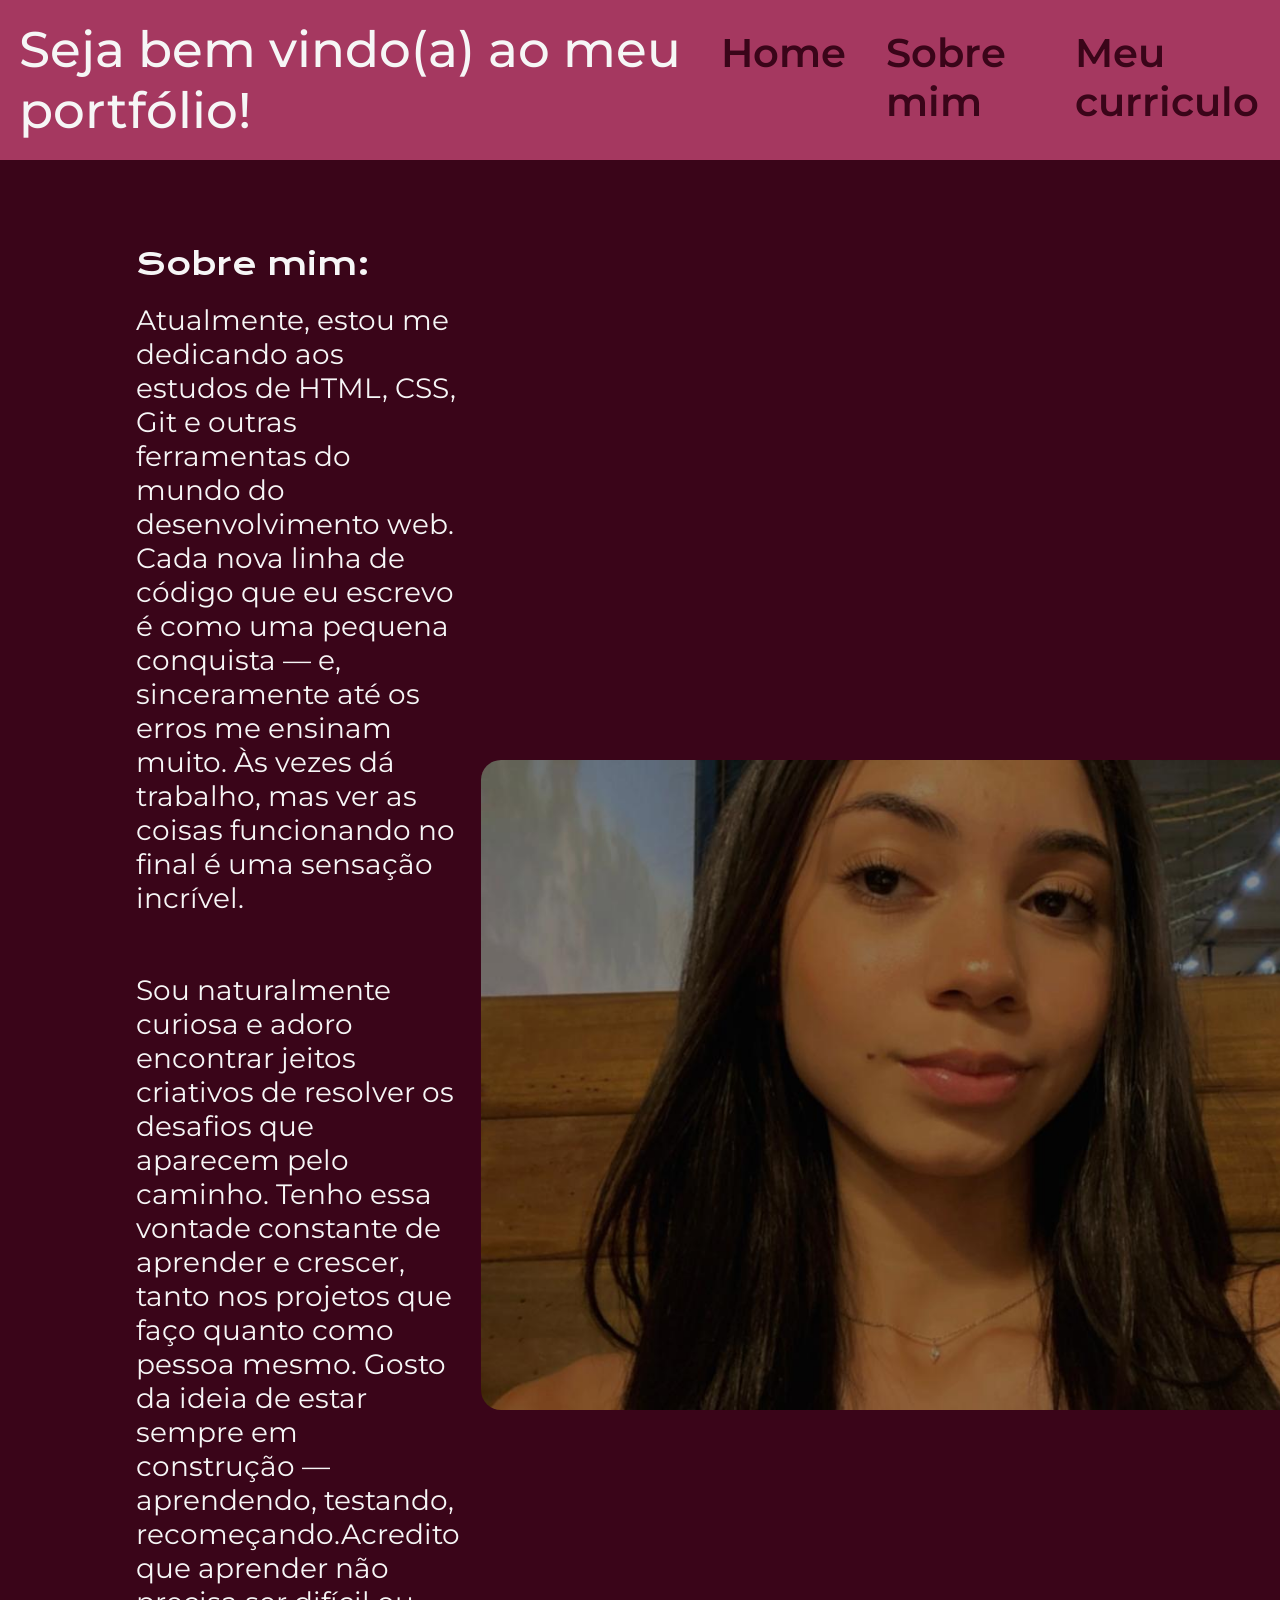
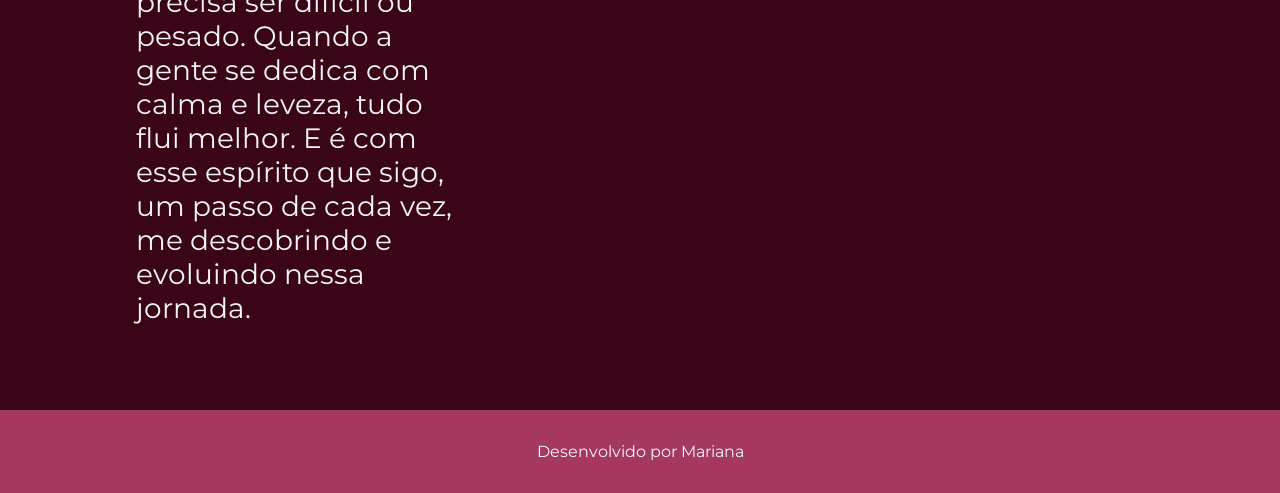
==== about.html @ 823addb2 "feat: Criando a pagina Sobre mim" ====
<!DOCTYPE html>
<html lang="en">
<head>
    <meta charset="UTF-8">
    <meta name="viewport" content="width=device-width, initial-scale=1.0">
    <title>Portifolio da Mariana</title>
    <link rel="stylesheet" href="./styles/style.css">
</head>
<body>
    <header class="cabecalho">
         <h1 class="cabecalho__titulo">Seja bem vindo(a) ao meu portfólio!</h1> 
        <nav class="cabecalho__menu"> 
            <a class="cabecalho__menu__links" href="index.html">Home</a>
            <a class="cabecalho__menu__links" href="about.html">Sobre mim</a>
            <a class="cabecalho__menu__links" href="">Meu curriculo</a>
        </nav> 
    </header> 

    <main class="apresentacao">
        <section class="apresentacao__conteudo">
        <h1 class="apresentacao__conteudo__subtitulo">Sobre mim:</h1>
        <p class="apresentaca__conteudo__texto"> Atualmente, estou me dedicando aos estudos de HTML, CSS, Git e outras ferramentas do mundo do desenvolvimento web. Cada nova linha de código que eu escrevo é como uma
        pequena conquista — e, sinceramente
        até os erros me ensinam muito. Às vezes dá trabalho, mas ver as coisas funcionando no final é uma sensação incrível.</p>
        <br>
        <p class="apresentaca__conteudo__texto">Sou naturalmente curiosa e adoro encontrar jeitos criativos de resolver os desafios que aparecem pelo caminho. Tenho essa vontade constante de aprender e crescer, tanto nos projetos que faço quanto como pessoa mesmo. Gosto da ideia de estar sempre em construção — aprendendo, testando, recomeçando.Acredito que aprender não precisa ser difícil ou pesado. Quando a gente se dedica com calma e leveza, tudo flui melhor. E é com esse espírito que sigo, um passo de cada vez, me descobrindo e evoluindo nessa jornada.</p>
        </section>
        <img class="imagem" src="./img/MinhaFoto.jpg" alt="Minha foto para o portfólio"> 
    </main>
    
    <footer class="rodape">
        <p>Desenvolvido por Mariana</p>
    </footer>
</body>
</html>
---- styles/style.css ----
@import url('https://fonts.googleapis.com/css2?family=Bungee&family=Fleur+De+Leah&family=Krona+One&family=Montserrat:ital,wght@0,100..900;1,100..900&display=swap');

:root{
    --background-color: #3A0519;
    --font-color: #f6f6f6;
    --accent-color: #A53860;
    --button-color:  #EF88AD;
    --hover-color: #b8435c;
    --hover-header: #4c0920;

    --font-primaria: "Montserrat", sans-serif;
    --font-secundaria: "Krona One", sans-serif;
}

* {
    padding: 0;
    margin: 0;
}

body {
    background-color: var(--background-color);
    color: var(--font-color);
    box-sizing: border-box;
}

.cabecalho {
    display: flex;
    justify-content: space-between;
    align-items: baseline;
    gap: 20px;
    background-color: var(--accent-color);
    padding: 1.5%;
}

.cabecalho__titulo {
    font-size: 50px;
    font-family: var(--font-primaria);
    font-optical-sizing: auto;
    font-weight: 500;
    font-style: normal;
}

.cabecalho__menu {
    display: flex;
    gap: 40px;
}

.cabecalho__menu__links {
    color: var(--background-color);
    text-decoration: none;
    font-size: 40px;
    font-family: var(--font-primaria);
    font-optical-sizing: auto;
    font-weight: 600;
    font-style: normal;
}

.cabecalho__menu__links:hover {
    color: var(--hover-header);
}


.apresentacao__conteudo__subtitulo {
    display: flex;
    gap: 60px;
    font-size: 30px;
    font-family: var(--font-secundaria);
    font-weight: 400;
    font-style: normal;
}

.apresentacao {
    padding: 5% 9%;
    display: flex;
    align-items: center; /*Posiciona os elementos no centro da tela*/
    justify-content: space-between; /* Posiciona os elemento com espaçamento igual entre eles*/
}

.apresentacao__conteudo {
    margin: 2%;
    display: flex;
    flex-direction: column;    /*Muda o fluxo da tela para vertical. */
    gap: 20px;
}

.apresentaca__conteudo__texto {
    font-size: 28px;
    font-family: var(--font-primaria);
    font-optical-sizing: auto;
    font-weight: 400;
    font-style: normal;
}

.imagem {
    height: 650px;
    border-radius: 20px;  /*Arredonda a borda*/
}

.destaque-texto {
    color: var(--accent-color)
}

.apresentcao__links { 
    display: flex;
    justify-content: space-around;
    flex-direction: column;
    align-items: center;
    gap: 32px;
}

.links__subtitulo {
    font-family: var(--font-secundaria);
    font-weight: 400;
    font-style: normal;
    font-size: 24px;
}

.apresentcao__links__link {
    display: flex;
    justify-content: center;
    gap: 16px;
    border: 3px solid var(--button-color);
    color: var(--button-color);
    width: 378px;
    text-align: center;
    text-decoration: none;
    border-radius: 8px;
    padding: 18px 0;  /*Espaçamento entre o item e a borda*/
    font-size: 22px;
    font-family: var(--font-primaria);
    font-weight: 400px;
    height: 50px;
}

img {
    height: 40px;
    border-radius: 16px;
}

.apresentcao__links__link:hover {
    background-color: var(--hover-header);
    color: var(--hover-color);

}

.rodape {
    display: flex;
    justify-content: center;
    background-color: #A53860;
    padding: 2.5%;
    font-family: var(--font-primaria);
    font-optical-sizing: auto;
    font-weight: 900spx;
    font-style: normal;
}
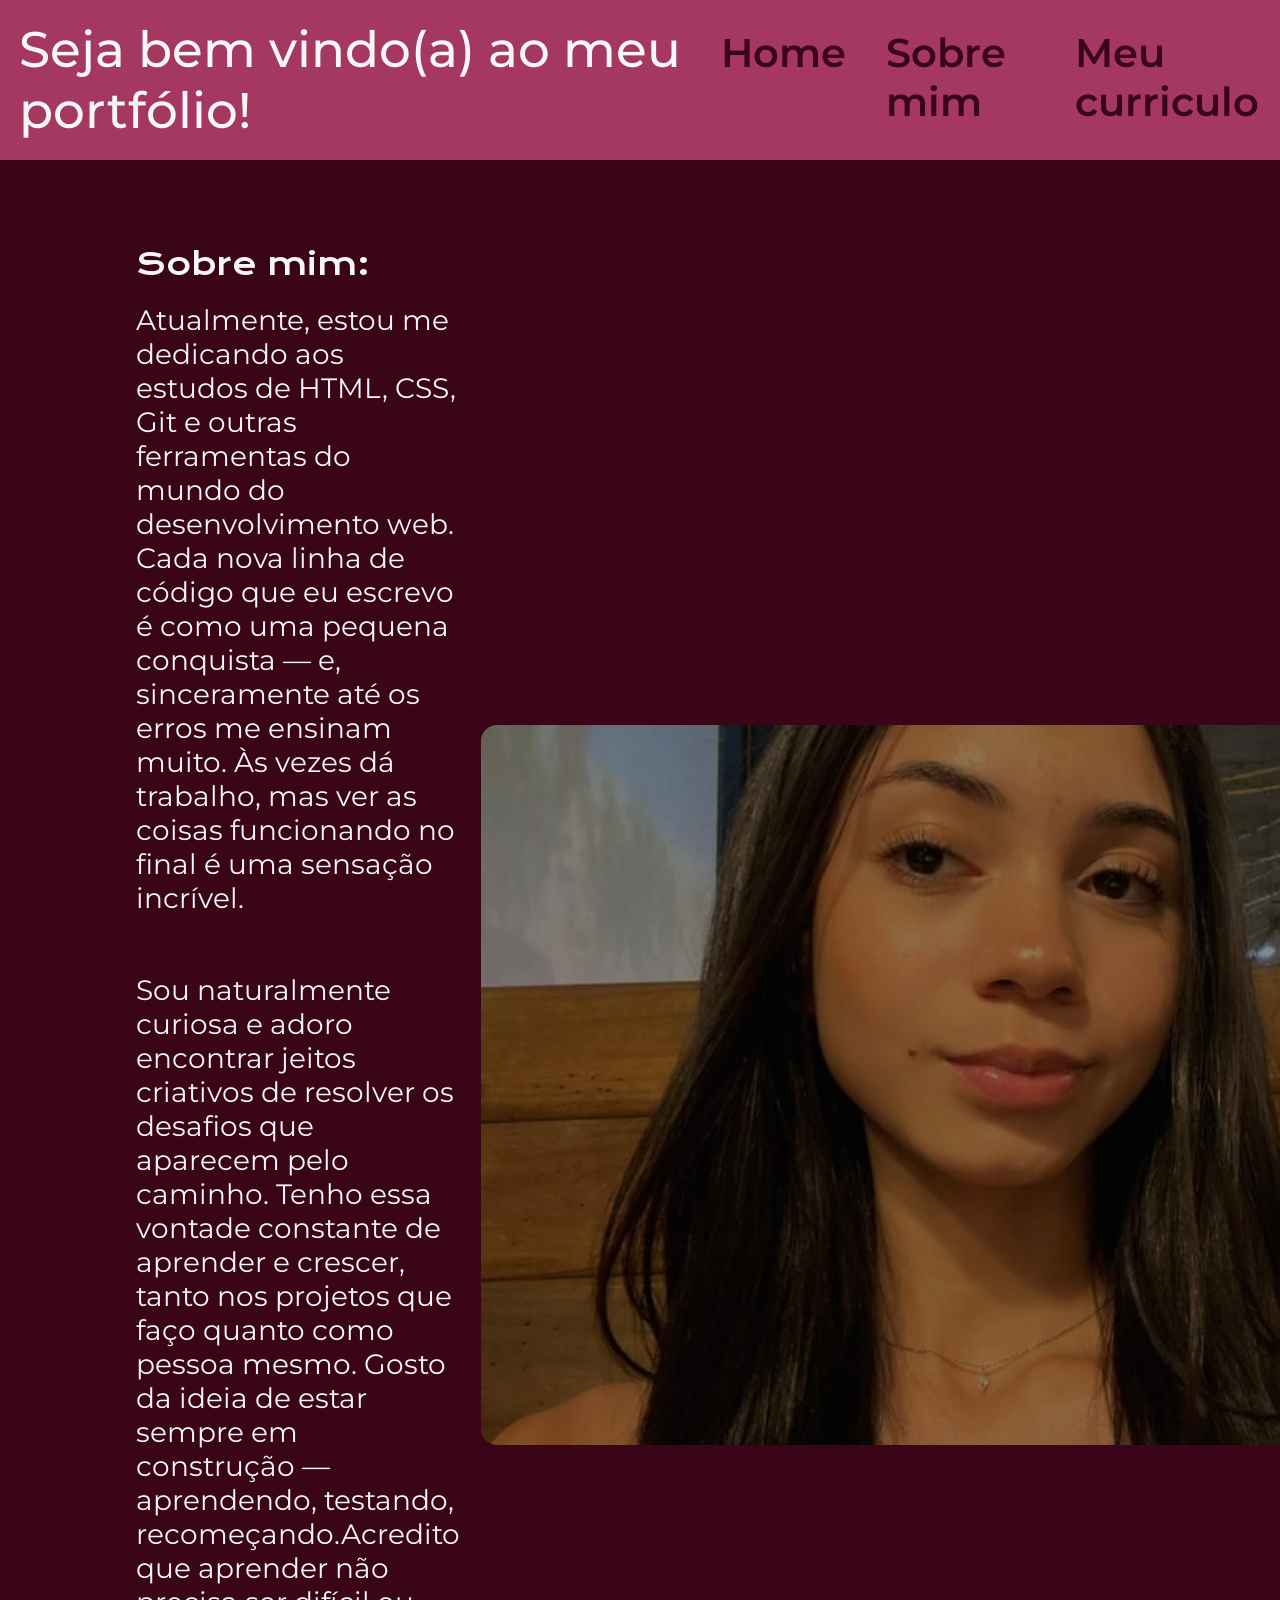
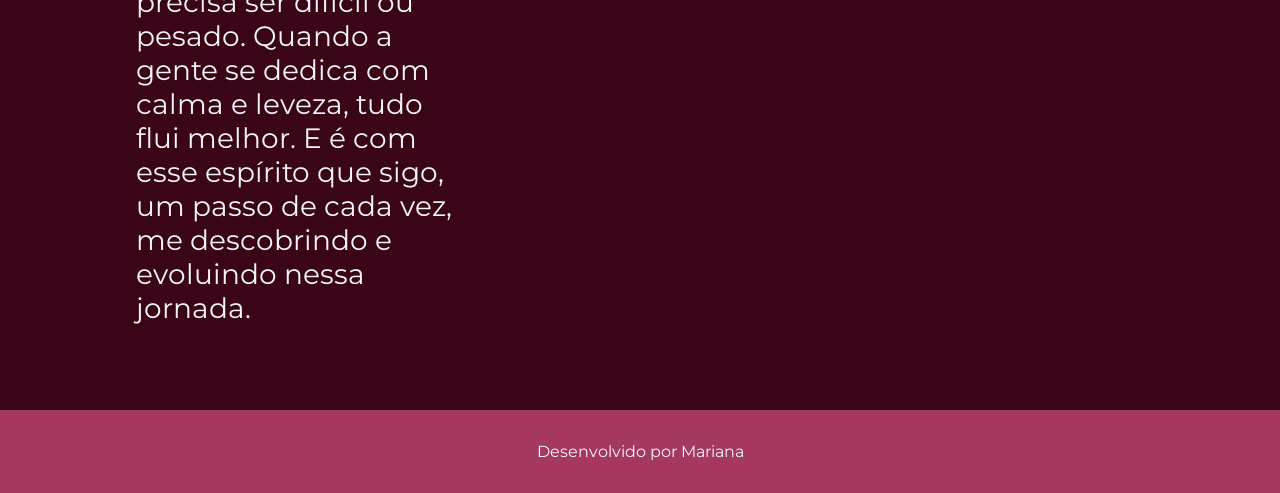
==== commit a34dfa4c: "test: Testando novas funções para deixar a página responsiva" ====
--- a/about.html
+++ b/about.html
@@ -25,7 +25,7 @@
         <br>
         <p class="apresentaca__conteudo__texto">Sou naturalmente curiosa e adoro encontrar jeitos criativos de resolver os desafios que aparecem pelo caminho. Tenho essa vontade constante de aprender e crescer, tanto nos projetos que faço quanto como pessoa mesmo. Gosto da ideia de estar sempre em construção — aprendendo, testando, recomeçando.Acredito que aprender não precisa ser difícil ou pesado. Quando a gente se dedica com calma e leveza, tudo flui melhor. E é com esse espírito que sigo, um passo de cada vez, me descobrindo e evoluindo nessa jornada.</p>
         </section>
-        <img class="imagem" src="./img/MinhaFoto.jpg" alt="Minha foto para o portfólio"> 
+        <img class="apresentacao__imagem" src="./img/FotoMariana.jpg" alt="Minha foto para o portfólio"> 
     </main>
     
     <footer class="rodape">
--- a/styles/style.css
+++ b/styles/style.css
@@ -33,7 +33,7 @@
 }
 
 .cabecalho__titulo {
-    font-size: 50px;
+    font-size: 3.125rem;
     font-family: var(--font-primaria);
     font-optical-sizing: auto;
     font-weight: 500;
@@ -48,7 +48,7 @@
 .cabecalho__menu__links {
     color: var(--background-color);
     text-decoration: none;
-    font-size: 40px;
+    font-size: 2.5rem;
     font-family: var(--font-primaria);
     font-optical-sizing: auto;
     font-weight: 600;
@@ -63,7 +63,7 @@
 .apresentacao__conteudo__subtitulo {
     display: flex;
     gap: 60px;
-    font-size: 30px;
+    font-size: 1.875rem;
     font-family: var(--font-secundaria);
     font-weight: 400;
     font-style: normal;
@@ -77,6 +77,7 @@
 }
 
 .apresentacao__conteudo {
+    width: 50%;
     margin: 2%;
     display: flex;
     flex-direction: column;    /*Muda o fluxo da tela para vertical. */
@@ -84,16 +85,11 @@
 }
 
 .apresentaca__conteudo__texto {
-    font-size: 28px;
+    font-size: 1.75rem;
     font-family: var(--font-primaria);
     font-optical-sizing: auto;
     font-weight: 400;
     font-style: normal;
-}
-
-.imagem {
-    height: 650px;
-    border-radius: 20px;  /*Arredonda a borda*/
 }
 
 .destaque-texto {
@@ -112,35 +108,40 @@
     font-family: var(--font-secundaria);
     font-weight: 400;
     font-style: normal;
-    font-size: 24px;
+    font-size: 1.5rem;
 }
 
-.apresentcao__links__link {
+.apresentcao__links__navegacao {
     display: flex;
     justify-content: center;
     gap: 16px;
     border: 3px solid var(--button-color);
     color: var(--button-color);
-    width: 378px;
+    width: 50%;
     text-align: center;
     text-decoration: none;
     border-radius: 8px;
     padding: 18px 0;  /*Espaçamento entre o item e a borda*/
-    font-size: 22px;
+    font-size: 1.5rem;
     font-family: var(--font-primaria);
     font-weight: 400px;
     height: 50px;
-}
-
-img {
-    height: 40px;
-    border-radius: 16px;
 }
 
 .apresentcao__links__link:hover {
     background-color: var(--hover-header);
     color: var(--hover-color);
 
+}
+
+img {
+    height: 40px;
+    border-radius: 1rem;
+
+}
+
+.apresentacao__imagem {
+    height: 50%;
 }
 
 .rodape {
@@ -150,6 +151,15 @@
     padding: 2.5%;
     font-family: var(--font-primaria);
     font-optical-sizing: auto;
-    font-weight: 900spx;
+    font-weight: 900px;
     font-style: normal;
 }
+
+@media (max-weidth: 900px){
+    .cabecalho{
+        padding: 10%;
+    }
+    .apresentacao{
+        flex-direction: column-reverse;
+    }
+}
